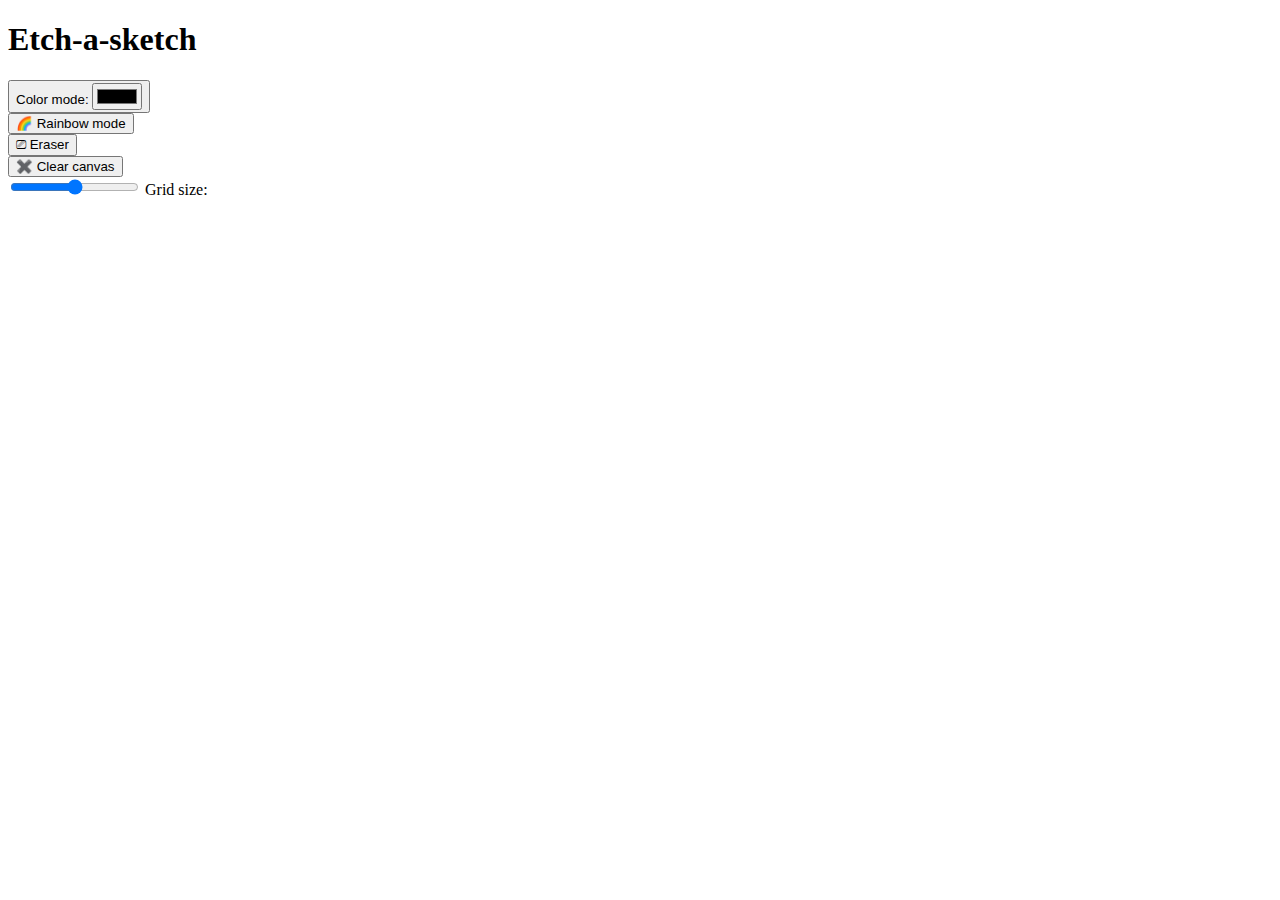
==== etch-a-sketch.html @ e5c4316f "etch a sketch v1" ====
<!DOCTYPE html>

<head>
    <script src="EtchASketch.js" defer></script>
    <link rel="stylesheet" href="EtchASketch.css">
</head>

<body>
    <div id="title-container">
        <h1>Etch-a-sketch</h1>
    </div>

    <div id="grid-btns-parent-container">

        <div id="grid-parent-container">
            <div id="grid-child-container"></div>
        </div>

        <div id="btns-parent-container">
            <div id="btn-child-container">
                <button id="singlecolor-btn" class="mode-btn btn">Color mode: 
                    <span id="color-picker-span"><input type="color" id="color-input" name="color-input">
                    <label for="color-input"></label></span>
                </button>
            </div>
            <div id="btn-child-container">
                <button id="rainbow-btn" class="mode-btn btn">🌈 Rainbow mode</button>
            </div>
            <div id="btn-child-container">
                <button id="eraser-btn" class="mode-btn btn"> ⎚ Eraser</button>
            </div>
            <div id="btn-child-container">
                <button id="clear-btn" class="btn">✖️ Clear canvas</button>
            </div>
            <div id="grid-toggle-container">
                <input type="range" id="grid-size-input" name="grid-size-input" min="1" max="100">
                <label for="grid-size-input">Grid size: <span class="grid-size-span" /></label>
            </div>
        </div> 
    </div>
</body>
</html>
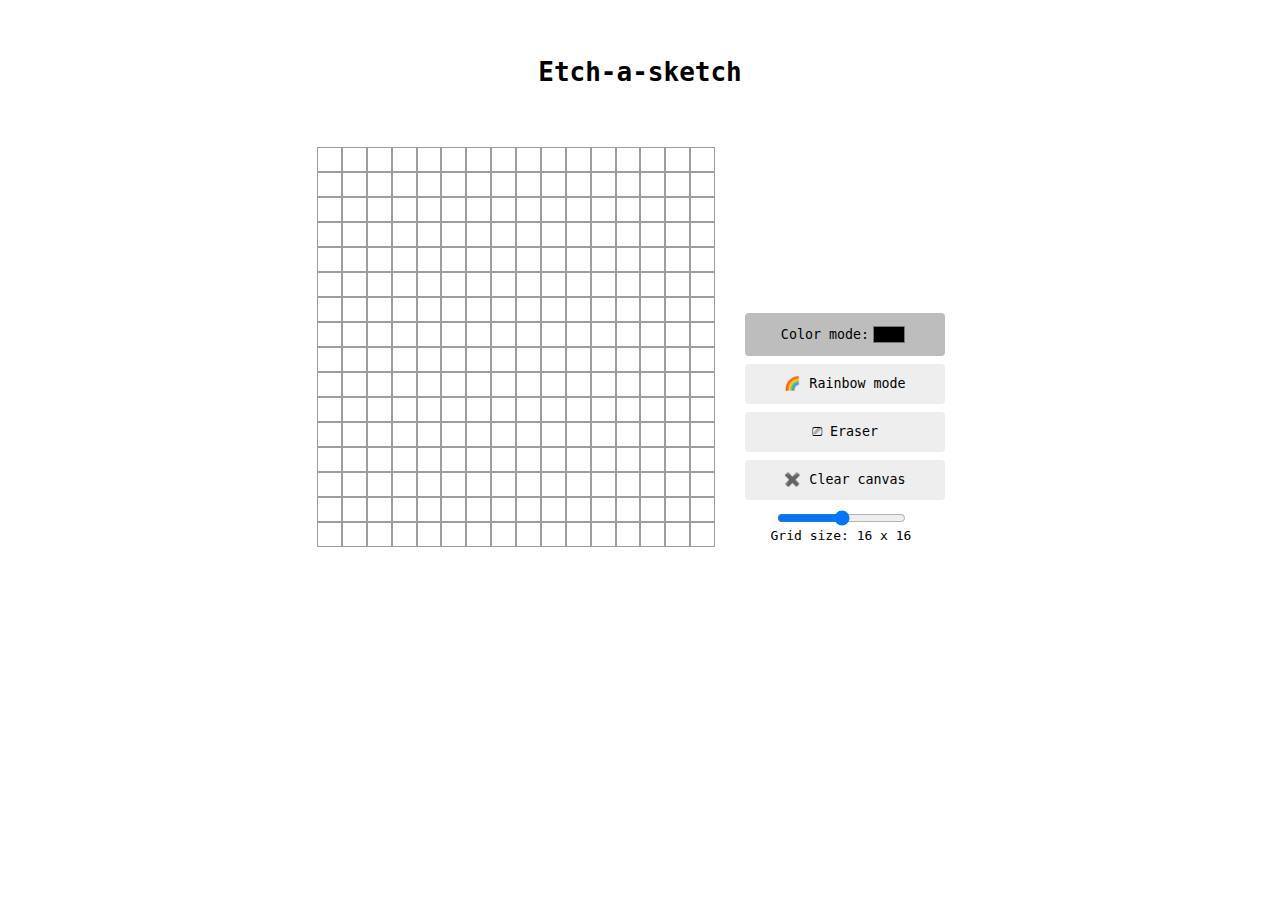
==== commit d799e6dd: "CSS classes updated with BEM convention v1" ====
--- a/etch-a-sketch.html
+++ b/etch-a-sketch.html
@@ -1,42 +1,29 @@
 <!DOCTYPE html>
 
 <head>
-    <script src="EtchASketch.js" defer></script>
-    <link rel="stylesheet" href="EtchASketch.css">
+    <script src="etch-a-sketch.js" defer></script>
+    <link rel="stylesheet" href="etch-a-sketch.css">
 </head>
 
 <body>
-    <div id="title-container">
-        <h1>Etch-a-sketch</h1>
-    </div>
+    <h1 class="primary-title">Etch-a-sketch</h1>
 
-    <div id="grid-btns-parent-container">
+    <div class="etch-a-sketch">
+        <div class="etch-a-sketch__grid" id="grid"></div>
 
-        <div id="grid-parent-container">
-            <div id="grid-child-container"></div>
+        <div class="etch-a-sketch__btns">
+            <button class="btn mode-btn" id="singlecolor-btn">Color mode: 
+                <span><input type="color" class="btn__color-input" id="color-input" name="color-input">
+                <label for="color-input"></label></span>
+            </button>
+            <button class="btn mode-btn" id="rainbow-btn">🌈 Rainbow mode</button>
+            <button class="btn mode-btn" id="eraser-btn"> ⎚ Eraser</button>
+            <button class="btn" id="clear-btn">✖️ Clear canvas</button>
+            <div class="toggle">
+                <input type="range" class="toggle__range-input" id="grid-size-input" name="grid-size-input" min="1" max="100">
+                <label for="grid-size-input">Grid size: <span id="grid-size-label"></label>
+            </div>
         </div>
-
-        <div id="btns-parent-container">
-            <div id="btn-child-container">
-                <button id="singlecolor-btn" class="mode-btn btn">Color mode: 
-                    <span id="color-picker-span"><input type="color" id="color-input" name="color-input">
-                    <label for="color-input"></label></span>
-                </button>
-            </div>
-            <div id="btn-child-container">
-                <button id="rainbow-btn" class="mode-btn btn">🌈 Rainbow mode</button>
-            </div>
-            <div id="btn-child-container">
-                <button id="eraser-btn" class="mode-btn btn"> ⎚ Eraser</button>
-            </div>
-            <div id="btn-child-container">
-                <button id="clear-btn" class="btn">✖️ Clear canvas</button>
-            </div>
-            <div id="grid-toggle-container">
-                <input type="range" id="grid-size-input" name="grid-size-input" min="1" max="100">
-                <label for="grid-size-input">Grid size: <span class="grid-size-span" /></label>
-            </div>
-        </div> 
     </div>
 </body>
 </html>--- a/etch-a-sketch.css
+++ b/etch-a-sketch.css
@@ -0,0 +1,79 @@
+body {
+    font-family: monospace;
+}
+
+.etch-a-sketch {
+    display: flex;
+    justify-content: center;
+}
+
+.primary-title {
+    text-align: center;
+    width: 100%;
+    padding: 40px 0px 40px 0px;
+}
+
+.etch-a-sketch__grid {
+    display: grid;
+    border: 1px solid transparent;
+    height: 400px;
+    width: 400px;
+}
+
+.row {
+    display: flex;
+    justify-content: space-between;
+    border: 1px solid transparent;
+}
+
+.cell {
+    border: 1px solid #9E9E9E;
+    width: 100%;
+    height: 100%;
+}
+
+.etch-a-sketch__btns {
+    display: flex;
+    flex-direction: column;
+    justify-content: flex-end;
+    width: 200px;
+    margin: 0px 24px;
+}
+
+.btn {
+    font-family: inherit;
+    display: flex;
+    align-items: center;
+    justify-content: center;
+    padding: 8px 32px;
+    margin: 4px;
+    min-height: 40px;
+    width: 100%;
+    border-radius: 4px;
+    border-width: 0px;
+    cursor: pointer;
+    background-color: #EEEEEE;
+}
+
+.btn:disabled {
+    color: inherit;
+    background-color: #BDBDBD;
+}
+
+.btn__color-input {
+    cursor: pointer;
+    width: 40px;
+    border-width: 0px;
+    background-color: transparent;
+}
+
+.toggle {
+    display: flex;
+    flex-direction: column;
+    align-items: center;
+    margin: 4px;
+}
+
+.toggle__range-input {
+    cursor: pointer;
+}